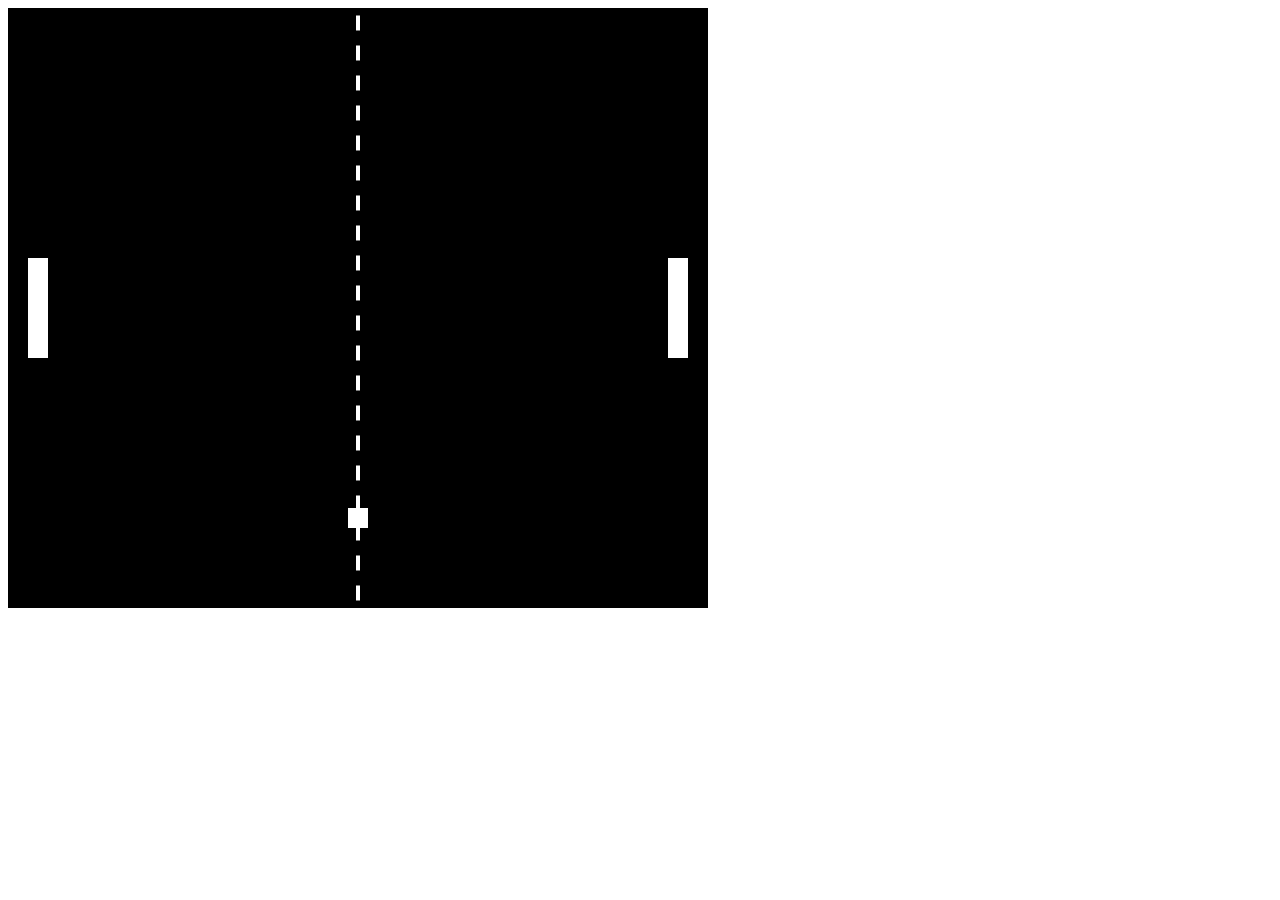
==== index.html @ 19ea8f0d "Initial commit, included working player controls and ball velocity" ====
<!doctype html>
<html land="en">
<head>

</head>
<body>
<script>
    var WIDTH=700, HEIGHT=600, pi=Math.PI;
    var UpArrow=38, DownArrow=40;
    var canvas, ctx, keystate;
    var player, ai, ball;
    
    player = {
        x: null,
        y: null,
        width: 20,
        height: 100,
        
        update: function() {
            if (keystate[UpArrow]) this.y -= 7;
            if (keystate[DownArrow]) this.y += 7;
        },
        draw: function() {
            ctx.fillRect(this.x, this.y, this.width, this.height);
        }
    };
    
    ai = {
        x: null,
        y: null,
        width: 20,
        height: 100,
        
        update: function() {},
        draw: function() {
            ctx.fillRect(this.x, this.y, this.width, this.height);
        }
    };
    
    ball = {
        x: null,
        y: null,
        vel: null,
        side: 20,
        speed: 5,
        
        update: function() {
            this.x += this.vel.x;
            this.y += this.vel.y;
            
            if (0 > this.y || this.y+this.side > HEIGHT) {
                var offset = this.vel.y < 0 ? 0 - this.y : HEIGHT - (this.y+this.side);
                this.y += 2*offset;
                this.vel.y *= -1;
            }
        },
        draw: function() {
            ctx.fillRect(this.x, this.y, this.side, this.side);
        }
    };
    
    function main() {
        canvas = document.createElement("canvas");
        canvas.width = WIDTH;
        canvas.height = HEIGHT;
        ctx = canvas.getContext("2d");
        document.body.appendChild(canvas);
        
        keystate = {};
        document.addEventListener("keydown", function(evt) {
           keystate[evt.keyCode] = true; 
        });
        
        document.addEventListener("keyup", function(evt) {
            delete keystate[evt.keyCode];
        });
        
        init();
        
        var loop = function() {
            update();
            draw();
            
            window.requestAnimationFrame(loop, canvas);
        };
        window.requestAnimationFrame(loop, canvas);
    }
    
    function init() {
        player.x = player.width;
        player.y = (HEIGHT - player.height)/2;
        
        ai.x = WIDTH - (player.width + ai.width);
        ai.y = (HEIGHT - ai.height)/2;
        
        ball.x = (WIDTH - ball.side)/2;
        ball.y = (HEIGHT - ball.side)/2;
        
        ball.vel = {
            x: 0,
            y: ball.speed
        }
    }
    
    function update() {
        ball.update();
        player.update();
        ai.update();
    }
    
    function draw() {
        ctx.fillRect(0, 0, WIDTH, HEIGHT);
        
        ctx.save();
        
        ctx.fillStyle = "#FFF";
        
        ball.draw();
        player.draw();
        ai.draw();
        
        var w = 4;
        var x = (WIDTH - w)*0.5;
        var y = 0;
        var step = HEIGHT/20;
        while (y < HEIGHT) {
            ctx.fillRect(x, y+step*0.25, w, step*0.5);
            y += step;
        }
        
        ctx.restore();
    }
    
    main();
</script>    
</body>
</html>
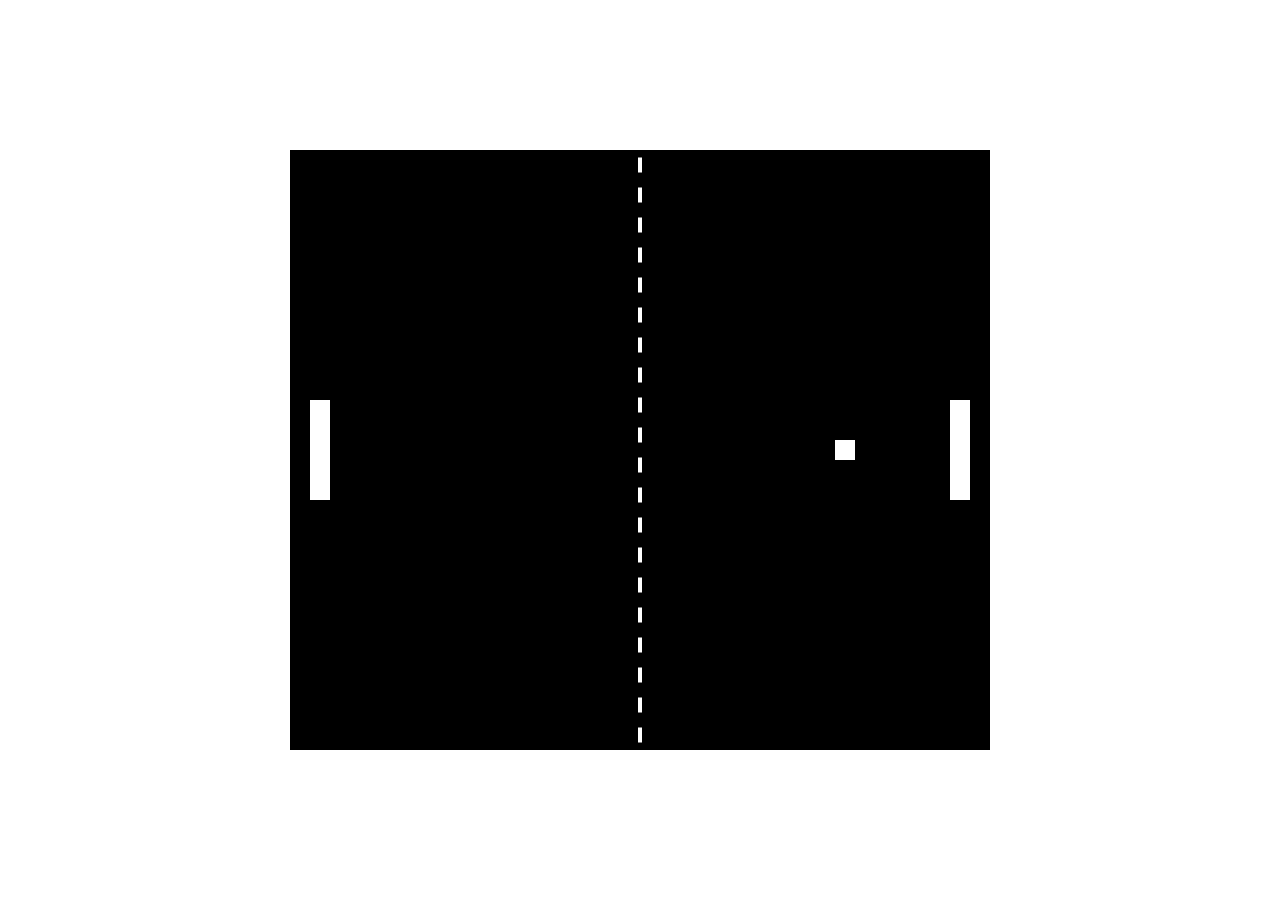
==== commit 0796c844: "css to center along with pdle actions" ====
--- a/index.html
+++ b/index.html
@@ -1,6 +1,8 @@
 <!doctype html>
 <html land="en">
 <head>
+    
+    <link href="pong.css" rel="stylesheet">
 
 </head>
 <body>
@@ -53,6 +55,17 @@
                 this.y += 2*offset;
                 this.vel.y *= -1;
             }
+            var AABBIntersect = function(ax, ay, aw, ah, bx, by, bw, bh) {
+                return ax < bx+bw && ay < by+bh && bx < ax+aw && by < ay+ah;
+            };
+            
+            var pdle = this.vel.x < 0 ? player : ai;
+            if (AABBIntersect(pdle.x, pdle.y, pdle.width, pdle.height,
+                             this.x, this.y, this.side, this.side)
+               ) {
+                var n = (this.y+this.side - pdle.y)/(pdle.height+this.side);
+                this.vel.x *= -1;
+            }
         },
         draw: function() {
             ctx.fillRect(this.x, this.y, this.side, this.side);
@@ -97,8 +110,8 @@
         ball.y = (HEIGHT - ball.side)/2;
         
         ball.vel = {
-            x: 0,
-            y: ball.speed
+            x: ball.speed,
+            y: 0
         }
     }
     
--- a/pong.css
+++ b/pong.css
@@ -0,0 +1,8 @@
+canvas {
+    position: absolute;
+    margin: auto;
+    top: 0;
+    bottom: 0;
+    left: 0;
+    right: 0;
+}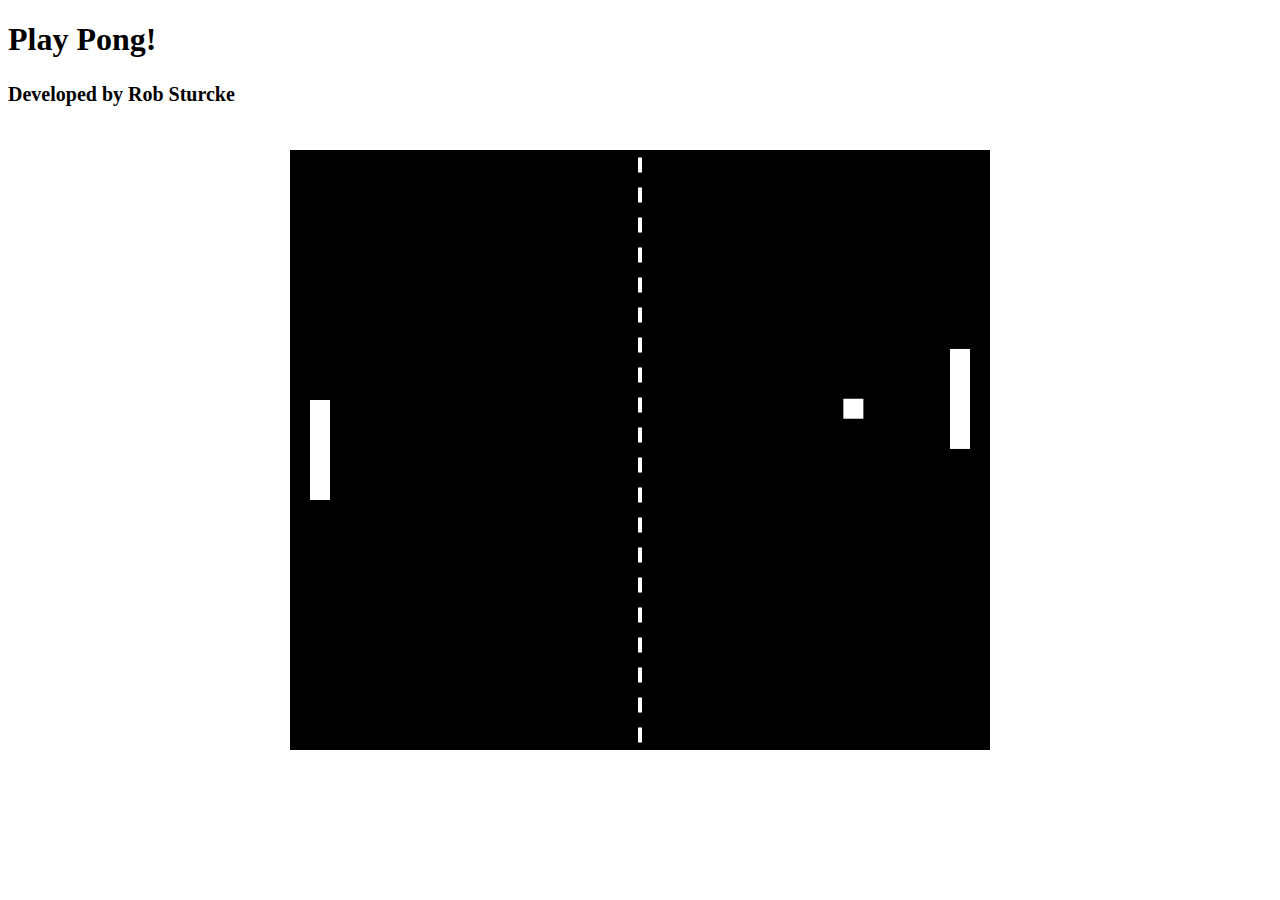
==== commit 89b2579e: "rename for github pages instead of personal hosting" ====
--- a/index.html
+++ b/index.html
@@ -6,145 +6,155 @@
 
 </head>
 <body>
+    <h1>Play Pong!</h1>
+    <h2><small>Developed by Rob Sturcke</small></h2>
 <script>
-    var WIDTH=700, HEIGHT=600, pi=Math.PI;
-    var UpArrow=38, DownArrow=40;
-    var canvas, ctx, keystate;
-    var player, ai, ball;
-    
+var WIDTH     = 700, 
+    HEIGHT    = 600, 
+    pi        = Math.PI, 
+    UpArrow   = 38,
+    DownArrow = 40,
+    canvas,
+    ctx,
+    keystate,
     player = {
         x: null,
         y: null,
-        width: 20,
+        width:  20,
         height: 100,
-        
         update: function() {
             if (keystate[UpArrow]) this.y -= 7;
             if (keystate[DownArrow]) this.y += 7;
+            this.y = Math.max(Math.min(this.y, HEIGHT - this.height), 0);
         },
         draw: function() {
             ctx.fillRect(this.x, this.y, this.width, this.height);
         }
-    };
+    },
+
+ai = {
+	x: null,
+	y: null,
+	width:  20,
+	height: 100,
+
+	update: function() {
+		var desty = ball.y - (this.height - ball.side)*0.5;
+		this.y += (desty - this.y) * 0.1;
+		this.y = Math.max(Math.min(this.y, HEIGHT - this.height), 0);
+	},
+
+	draw: function() {
+		ctx.fillRect(this.x, this.y, this.width, this.height);
+	}
+},
+
+ball = {
+	x:   null,
+	y:   null,
+	vel: null,
+	side:  20,
+	speed: 12,
+
+	serve: function(side) {
+		var r = Math.random();
+		this.x = side===1 ? player.x+player.width : ai.x - this.side;
+		this.y = (HEIGHT - this.side)*r;
+		var phi = 0.1*pi*(1 - 2*r);
+		this.vel = {
+			x: side*this.speed*Math.cos(phi),
+			y: this.speed*Math.sin(phi)
+		}
+	},
     
-    ai = {
-        x: null,
-        y: null,
-        width: 20,
-        height: 100,
-        
-        update: function() {},
-        draw: function() {
-            ctx.fillRect(this.x, this.y, this.width, this.height);
-        }
-    };
-    
-    ball = {
-        x: null,
-        y: null,
-        vel: null,
-        side: 20,
-        speed: 5,
-        
-        update: function() {
-            this.x += this.vel.x;
-            this.y += this.vel.y;
-            
-            if (0 > this.y || this.y+this.side > HEIGHT) {
-                var offset = this.vel.y < 0 ? 0 - this.y : HEIGHT - (this.y+this.side);
-                this.y += 2*offset;
-                this.vel.y *= -1;
-            }
-            var AABBIntersect = function(ax, ay, aw, ah, bx, by, bw, bh) {
-                return ax < bx+bw && ay < by+bh && bx < ax+aw && by < ay+ah;
-            };
-            
-            var pdle = this.vel.x < 0 ? player : ai;
-            if (AABBIntersect(pdle.x, pdle.y, pdle.width, pdle.height,
-                             this.x, this.y, this.side, this.side)
-               ) {
-                var n = (this.y+this.side - pdle.y)/(pdle.height+this.side);
-                this.vel.x *= -1;
-            }
-        },
-        draw: function() {
-            ctx.fillRect(this.x, this.y, this.side, this.side);
-        }
-    };
-    
-    function main() {
-        canvas = document.createElement("canvas");
-        canvas.width = WIDTH;
-        canvas.height = HEIGHT;
-        ctx = canvas.getContext("2d");
-        document.body.appendChild(canvas);
-        
-        keystate = {};
-        document.addEventListener("keydown", function(evt) {
-           keystate[evt.keyCode] = true; 
-        });
-        
-        document.addEventListener("keyup", function(evt) {
-            delete keystate[evt.keyCode];
-        });
-        
-        init();
-        
-        var loop = function() {
-            update();
-            draw();
-            
-            window.requestAnimationFrame(loop, canvas);
-        };
-        window.requestAnimationFrame(loop, canvas);
-    }
-    
-    function init() {
-        player.x = player.width;
-        player.y = (HEIGHT - player.height)/2;
-        
-        ai.x = WIDTH - (player.width + ai.width);
-        ai.y = (HEIGHT - ai.height)/2;
-        
-        ball.x = (WIDTH - ball.side)/2;
-        ball.y = (HEIGHT - ball.side)/2;
-        
-        ball.vel = {
-            x: ball.speed,
-            y: 0
-        }
-    }
-    
-    function update() {
-        ball.update();
-        player.update();
-        ai.update();
-    }
-    
-    function draw() {
-        ctx.fillRect(0, 0, WIDTH, HEIGHT);
-        
-        ctx.save();
-        
-        ctx.fillStyle = "#FFF";
-        
-        ball.draw();
-        player.draw();
-        ai.draw();
-        
-        var w = 4;
-        var x = (WIDTH - w)*0.5;
-        var y = 0;
-        var step = HEIGHT/20;
-        while (y < HEIGHT) {
-            ctx.fillRect(x, y+step*0.25, w, step*0.5);
-            y += step;
-        }
-        
-        ctx.restore();
-    }
-    
+	update: function() {
+		this.x += this.vel.x;
+		this.y += this.vel.y;
+		if (0 > this.y || this.y+this.side > HEIGHT) {
+			var offset = this.vel.y < 0 ? 0 - this.y : HEIGHT - (this.y+this.side);
+			this.y += 2*offset;
+			this.vel.y *= -1;
+		}
+		var AABBIntersect = function(ax, ay, aw, ah, bx, by, bw, bh) {
+			return ax < bx+bw && ay < by+bh && bx < ax+aw && by < ay+ah;
+		};
+		var pdle = this.vel.x < 0 ? player : ai;
+		if (AABBIntersect(pdle.x, pdle.y, pdle.width, pdle.height,
+				this.x, this.y, this.side, this.side)
+		) {	
+			this.x = pdle===player ? player.x+player.width : ai.x - this.side;
+			var n = (this.y+this.side - pdle.y)/(pdle.height+this.side);
+			var phi = 0.25*pi*(2*n - 1); // pi/4 = 45
+			var smash = Math.abs(phi) > 0.2*pi ? 1.5 : 1;
+			this.vel.x = smash*(pdle===player ? 1 : -1)*this.speed*Math.cos(phi);
+			this.vel.y = smash*this.speed*Math.sin(phi);
+		}
+		if (0 > this.x+this.side || this.x > WIDTH) {
+			this.serve(pdle===player ? 1 : -1);
+		}
+	},
+
+	draw: function() {
+		ctx.fillRect(this.x, this.y, this.side, this.side);
+	}
+};
+
+function main() {
+	canvas = document.createElement("canvas");
+	canvas.width = WIDTH;
+	canvas.height = HEIGHT;
+	ctx = canvas.getContext("2d");
+	document.body.appendChild(canvas);
+	keystate = {};
+	document.addEventListener("keydown", function(evt) {
+		keystate[evt.keyCode] = true;
+	});
+	document.addEventListener("keyup", function(evt) {
+		delete keystate[evt.keyCode];
+	});
+	init();
+	var loop = function() {
+		update();
+		draw();
+		window.requestAnimationFrame(loop, canvas);
+	};
+	window.requestAnimationFrame(loop, canvas);
+}
+
+function init() {
+	player.x = player.width;
+	player.y = (HEIGHT - player.height)/2;
+	ai.x = WIDTH - (player.width + ai.width);
+	ai.y = (HEIGHT - ai.height)/2;
+	ball.serve(1);
+}
+
+function update() {
+	ball.update();
+	player.update();
+	ai.update();
+}
+
+function draw() {
+	ctx.fillRect(0, 0, WIDTH, HEIGHT);
+	ctx.save();
+	ctx.fillStyle = "#fff";
+	ball.draw();
+	player.draw();
+	ai.draw();
+	// draw the net
+	var w = 4;
+	var x = (WIDTH - w)*0.5;
+	var y = 0;
+	var step = HEIGHT/20;
+	while (y < HEIGHT) {
+		ctx.fillRect(x, y+step*0.25, w, step*0.5);
+		y += step;
+	}
+	ctx.restore();
+}
+
     main();
-</script>    
+</script>
 </body>
 </html>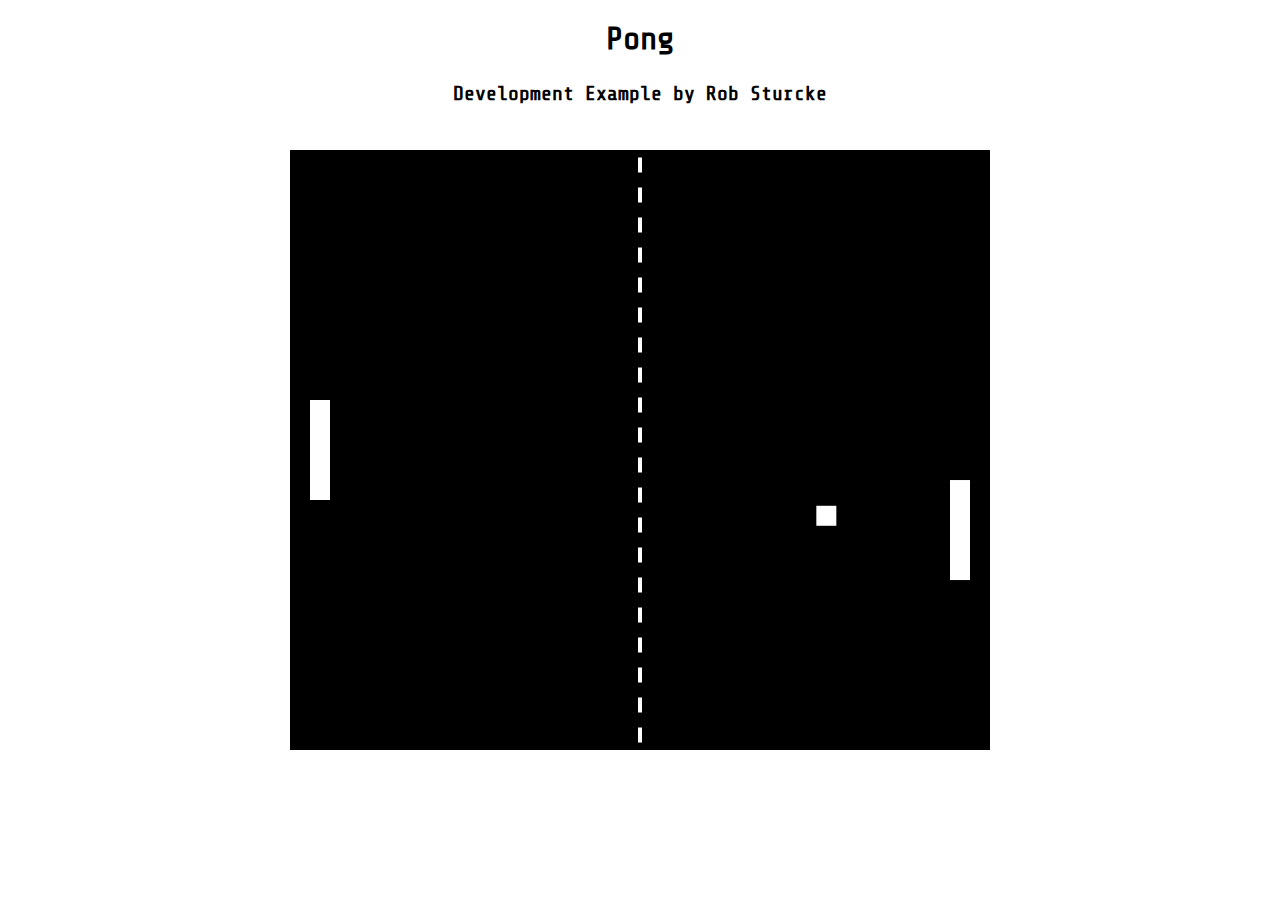
==== commit 97ade0f9: "moved js and css to directories for a cleaner build" ====
--- a/index.html
+++ b/index.html
@@ -2,159 +2,13 @@
 <html land="en">
 <head>
     
-    <link href="pong.css" rel="stylesheet">
-
+    <link href="css/pong.css" rel="stylesheet">
+    <link href="http://code.ionicframework.com/ionicons/2.0.1/css/ionicons.min.css" rel="stylesheet">
+    <link href="https://fonts.googleapis.com/css?family=Share+Tech+Mono" rel="stylesheet">
 </head>
 <body>
-    <h1>Play Pong!</h1>
-    <h2><small>Developed by Rob Sturcke</small></h2>
-<script>
-var WIDTH     = 700, 
-    HEIGHT    = 600, 
-    pi        = Math.PI, 
-    UpArrow   = 38,
-    DownArrow = 40,
-    canvas,
-    ctx,
-    keystate,
-    player = {
-        x: null,
-        y: null,
-        width:  20,
-        height: 100,
-        update: function() {
-            if (keystate[UpArrow]) this.y -= 7;
-            if (keystate[DownArrow]) this.y += 7;
-            this.y = Math.max(Math.min(this.y, HEIGHT - this.height), 0);
-        },
-        draw: function() {
-            ctx.fillRect(this.x, this.y, this.width, this.height);
-        }
-    },
-
-ai = {
-	x: null,
-	y: null,
-	width:  20,
-	height: 100,
-
-	update: function() {
-		var desty = ball.y - (this.height - ball.side)*0.5;
-		this.y += (desty - this.y) * 0.1;
-		this.y = Math.max(Math.min(this.y, HEIGHT - this.height), 0);
-	},
-
-	draw: function() {
-		ctx.fillRect(this.x, this.y, this.width, this.height);
-	}
-},
-
-ball = {
-	x:   null,
-	y:   null,
-	vel: null,
-	side:  20,
-	speed: 12,
-
-	serve: function(side) {
-		var r = Math.random();
-		this.x = side===1 ? player.x+player.width : ai.x - this.side;
-		this.y = (HEIGHT - this.side)*r;
-		var phi = 0.1*pi*(1 - 2*r);
-		this.vel = {
-			x: side*this.speed*Math.cos(phi),
-			y: this.speed*Math.sin(phi)
-		}
-	},
-    
-	update: function() {
-		this.x += this.vel.x;
-		this.y += this.vel.y;
-		if (0 > this.y || this.y+this.side > HEIGHT) {
-			var offset = this.vel.y < 0 ? 0 - this.y : HEIGHT - (this.y+this.side);
-			this.y += 2*offset;
-			this.vel.y *= -1;
-		}
-		var AABBIntersect = function(ax, ay, aw, ah, bx, by, bw, bh) {
-			return ax < bx+bw && ay < by+bh && bx < ax+aw && by < ay+ah;
-		};
-		var pdle = this.vel.x < 0 ? player : ai;
-		if (AABBIntersect(pdle.x, pdle.y, pdle.width, pdle.height,
-				this.x, this.y, this.side, this.side)
-		) {	
-			this.x = pdle===player ? player.x+player.width : ai.x - this.side;
-			var n = (this.y+this.side - pdle.y)/(pdle.height+this.side);
-			var phi = 0.25*pi*(2*n - 1); // pi/4 = 45
-			var smash = Math.abs(phi) > 0.2*pi ? 1.5 : 1;
-			this.vel.x = smash*(pdle===player ? 1 : -1)*this.speed*Math.cos(phi);
-			this.vel.y = smash*this.speed*Math.sin(phi);
-		}
-		if (0 > this.x+this.side || this.x > WIDTH) {
-			this.serve(pdle===player ? 1 : -1);
-		}
-	},
-
-	draw: function() {
-		ctx.fillRect(this.x, this.y, this.side, this.side);
-	}
-};
-
-function main() {
-	canvas = document.createElement("canvas");
-	canvas.width = WIDTH;
-	canvas.height = HEIGHT;
-	ctx = canvas.getContext("2d");
-	document.body.appendChild(canvas);
-	keystate = {};
-	document.addEventListener("keydown", function(evt) {
-		keystate[evt.keyCode] = true;
-	});
-	document.addEventListener("keyup", function(evt) {
-		delete keystate[evt.keyCode];
-	});
-	init();
-	var loop = function() {
-		update();
-		draw();
-		window.requestAnimationFrame(loop, canvas);
-	};
-	window.requestAnimationFrame(loop, canvas);
-}
-
-function init() {
-	player.x = player.width;
-	player.y = (HEIGHT - player.height)/2;
-	ai.x = WIDTH - (player.width + ai.width);
-	ai.y = (HEIGHT - ai.height)/2;
-	ball.serve(1);
-}
-
-function update() {
-	ball.update();
-	player.update();
-	ai.update();
-}
-
-function draw() {
-	ctx.fillRect(0, 0, WIDTH, HEIGHT);
-	ctx.save();
-	ctx.fillStyle = "#fff";
-	ball.draw();
-	player.draw();
-	ai.draw();
-	// draw the net
-	var w = 4;
-	var x = (WIDTH - w)*0.5;
-	var y = 0;
-	var step = HEIGHT/20;
-	while (y < HEIGHT) {
-		ctx.fillRect(x, y+step*0.25, w, step*0.5);
-		y += step;
-	}
-	ctx.restore();
-}
-
-    main();
-</script>
+    <h1>Pong</h1>
+    <h2><small><a href="https://github.com/robSturcke/pong"><span class="ion-social-github"></span></a> Development Example by Rob Sturcke</small></h2>
+    <script src="js/pong.js"></script>
 </body>
 </html>--- a/css/pong.css
+++ b/css/pong.css
@@ -0,0 +1,13 @@
+canvas {
+    position: absolute;
+    margin: auto;
+    top: 0;
+    bottom: 0;
+    left: 0;
+    right: 0;
+}
+
+h1 , h2 {
+    text-align: center;
+    font-family: 'Share Tech Mono', monospace;
+}
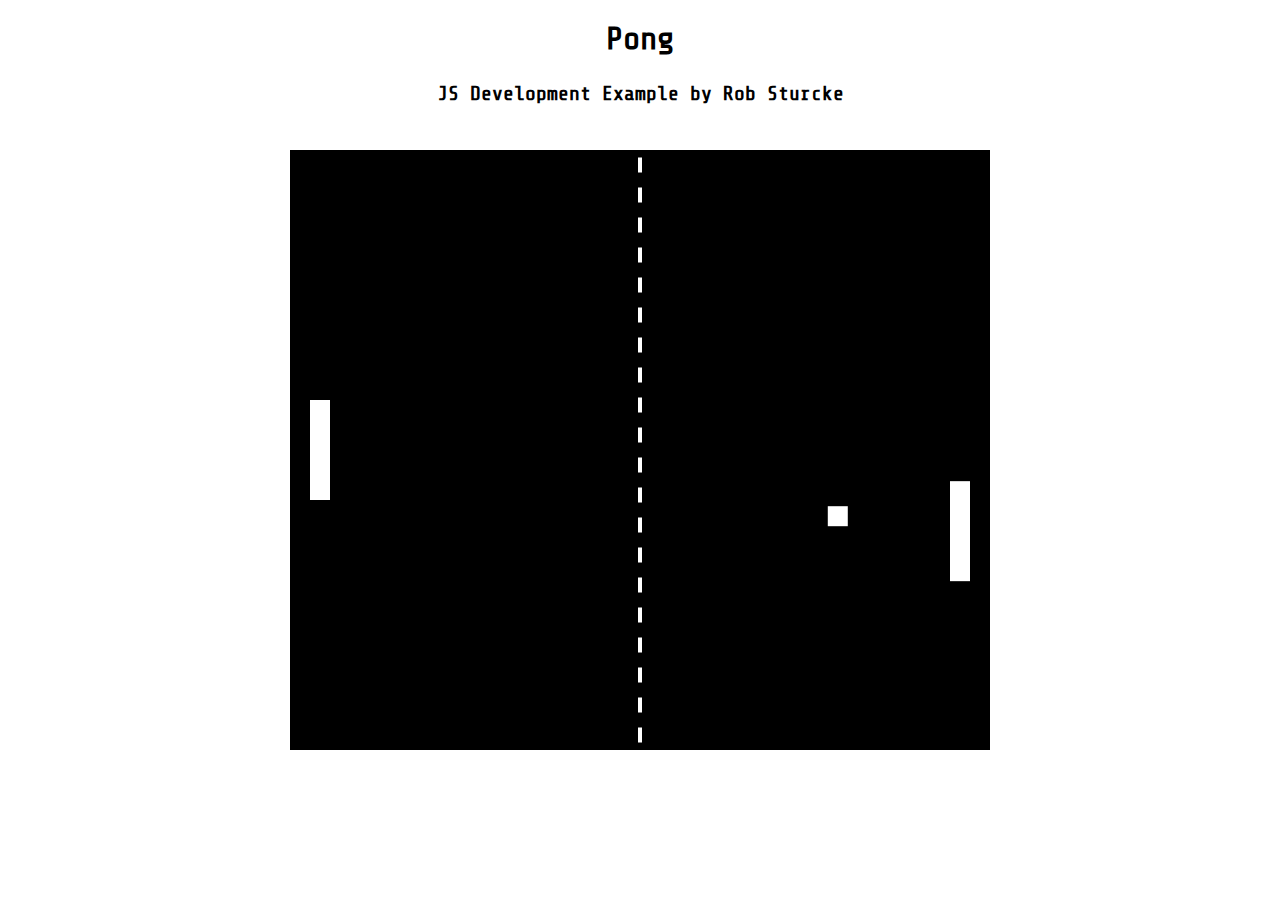
==== commit 47d81d1d: "Comments added to JS to explain process and minor changes" ====
--- a/index.html
+++ b/index.html
@@ -8,7 +8,7 @@
 </head>
 <body>
     <h1>Pong</h1>
-    <h2><small><a href="https://github.com/robSturcke/pong"><span class="ion-social-github"></span></a> Development Example by Rob Sturcke</small></h2>
+    <h2><small><a href="https://github.com/robSturcke/pong"><span class="ion-social-github"></span></a> JS Development Example by Rob Sturcke</small></h2>
     <script src="js/pong.js"></script>
 </body>
 </html>--- a/css/pong.css
+++ b/css/pong.css
@@ -11,3 +11,7 @@
     text-align: center;
     font-family: 'Share Tech Mono', monospace;
 }
+
+.ion-social-github {
+    font-size: 1rem;
+}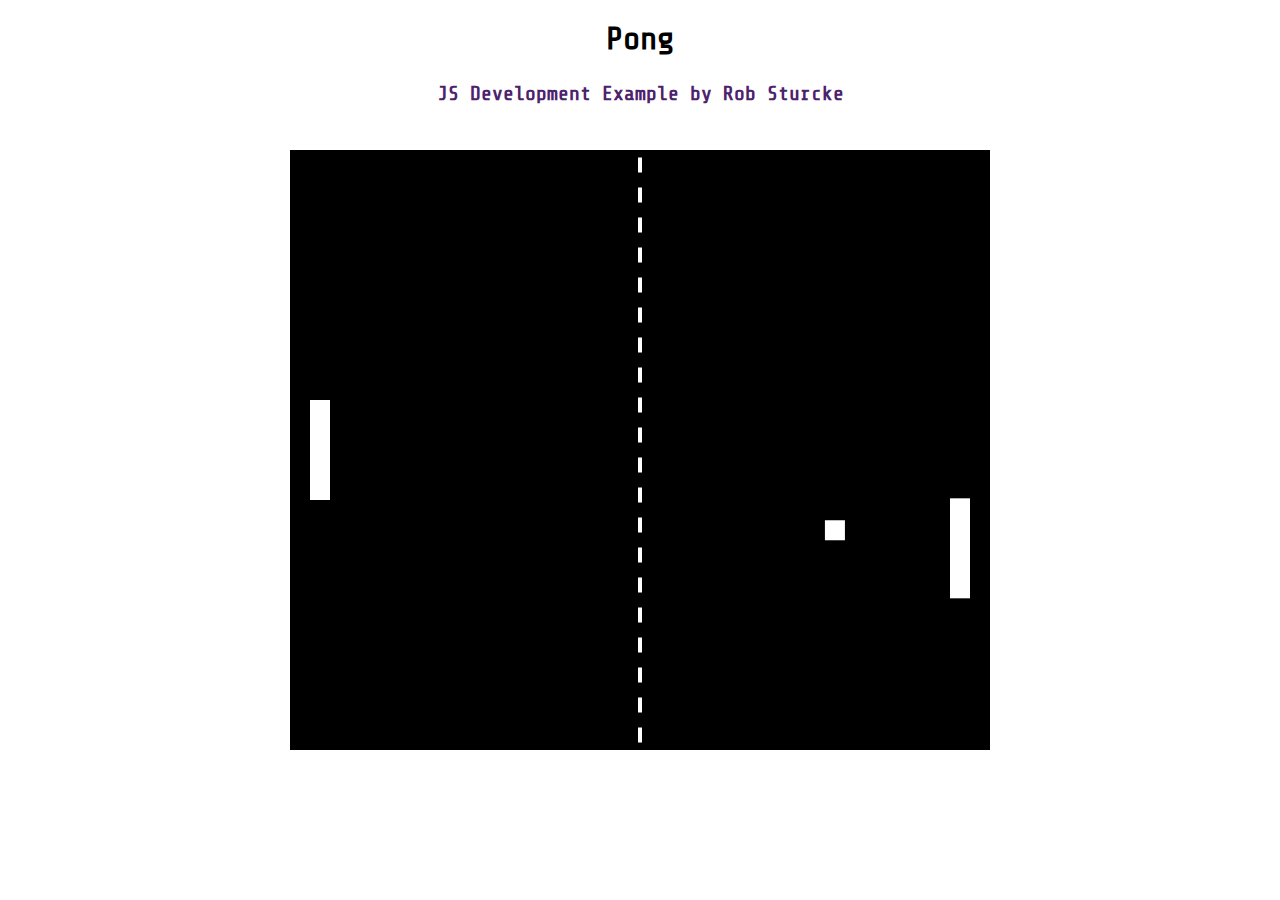
==== commit 2d128ed8: "GHP Ionicon CDN error, switched to link in H2" ====
--- a/index.html
+++ b/index.html
@@ -3,12 +3,11 @@
 <head>
     
     <link href="css/pong.css" rel="stylesheet">
-    <link href="http://code.ionicframework.com/ionicons/2.0.1/css/ionicons.min.css" rel="stylesheet">
     <link href="https://fonts.googleapis.com/css?family=Share+Tech+Mono" rel="stylesheet">
 </head>
 <body>
     <h1>Pong</h1>
-    <h2><small><a href="https://github.com/robSturcke/pong"><span class="ion-social-github"></span></a> JS Development Example by Rob Sturcke</small></h2>
+    <h2><small><a href="https://github.com/robSturcke/pong"> JS Development Example by Rob Sturcke</a></small></h2>
     <script src="js/pong.js"></script>
 </body>
 </html>--- a/css/pong.css
+++ b/css/pong.css
@@ -14,4 +14,9 @@
 
 .ion-social-github {
     font-size: 1rem;
+}
+
+a {
+    color: rgb(77, 34, 109);
+    text-decoration: none;
 }